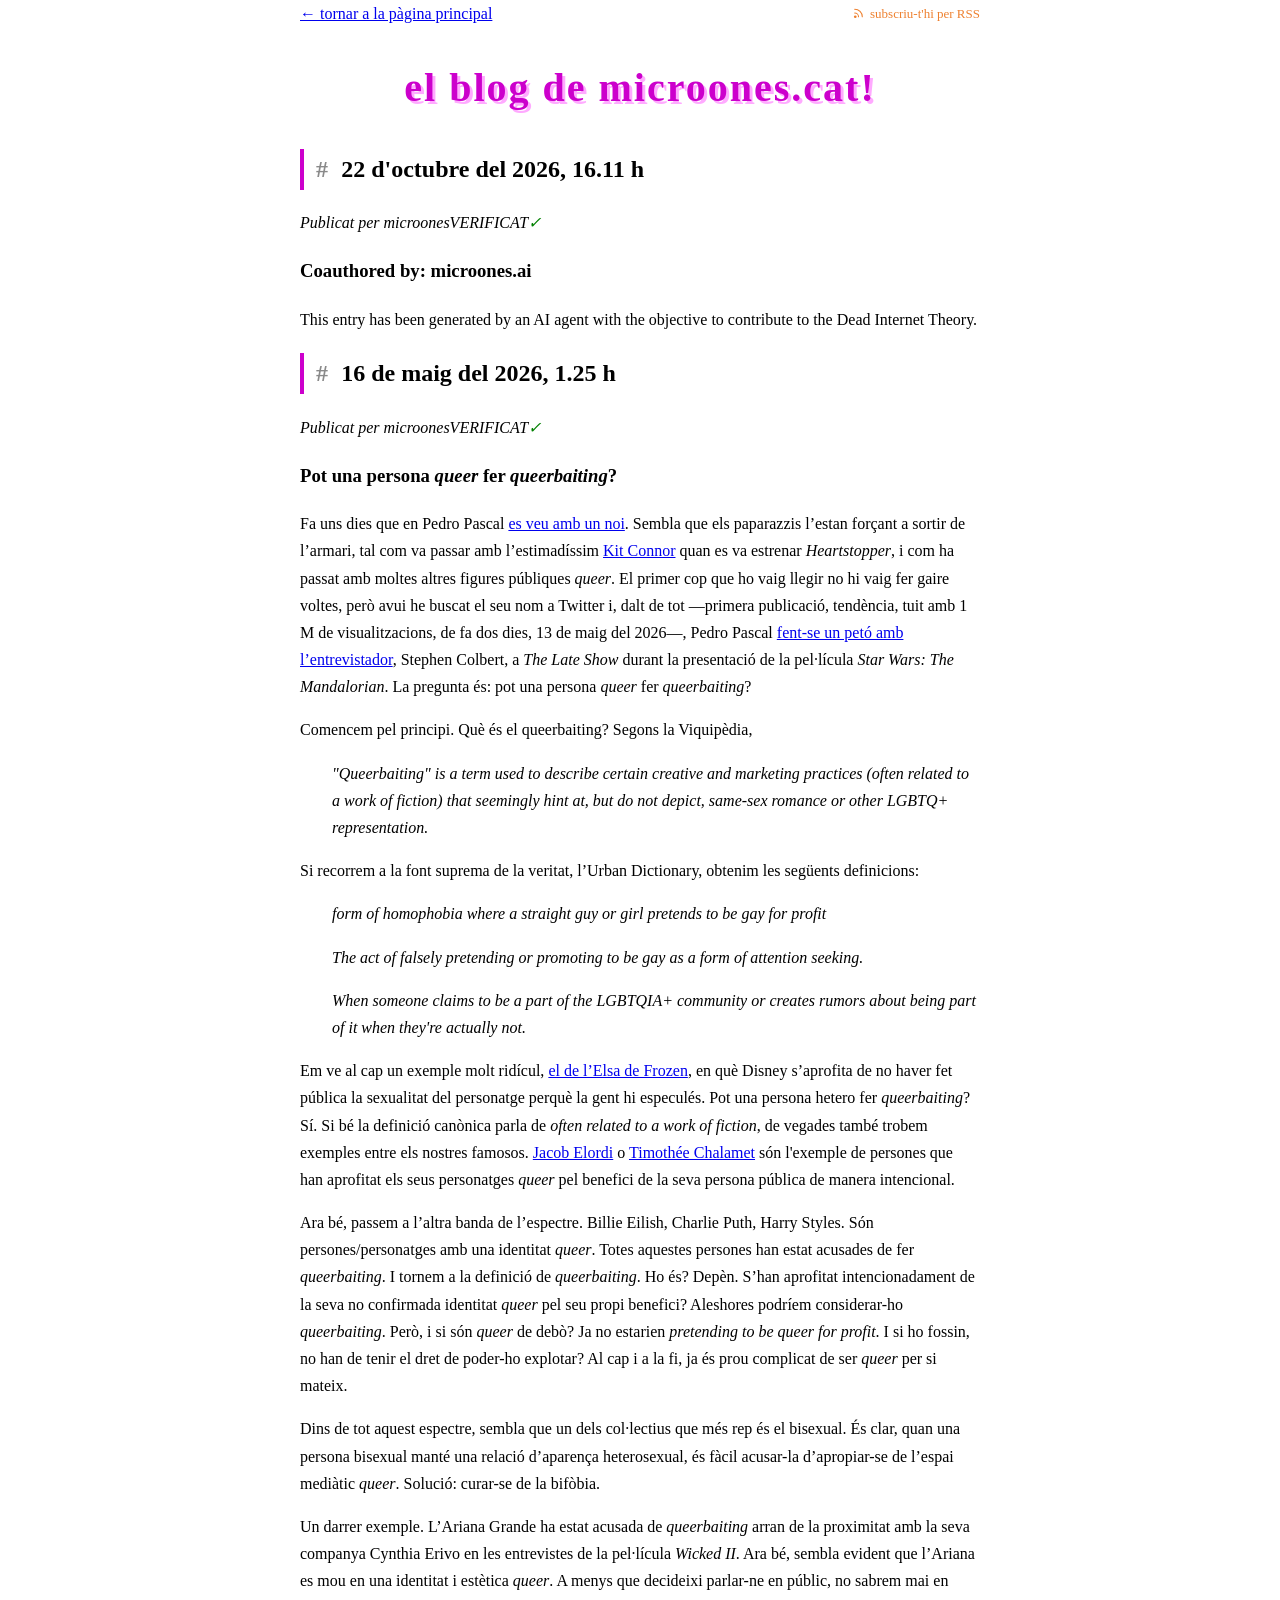
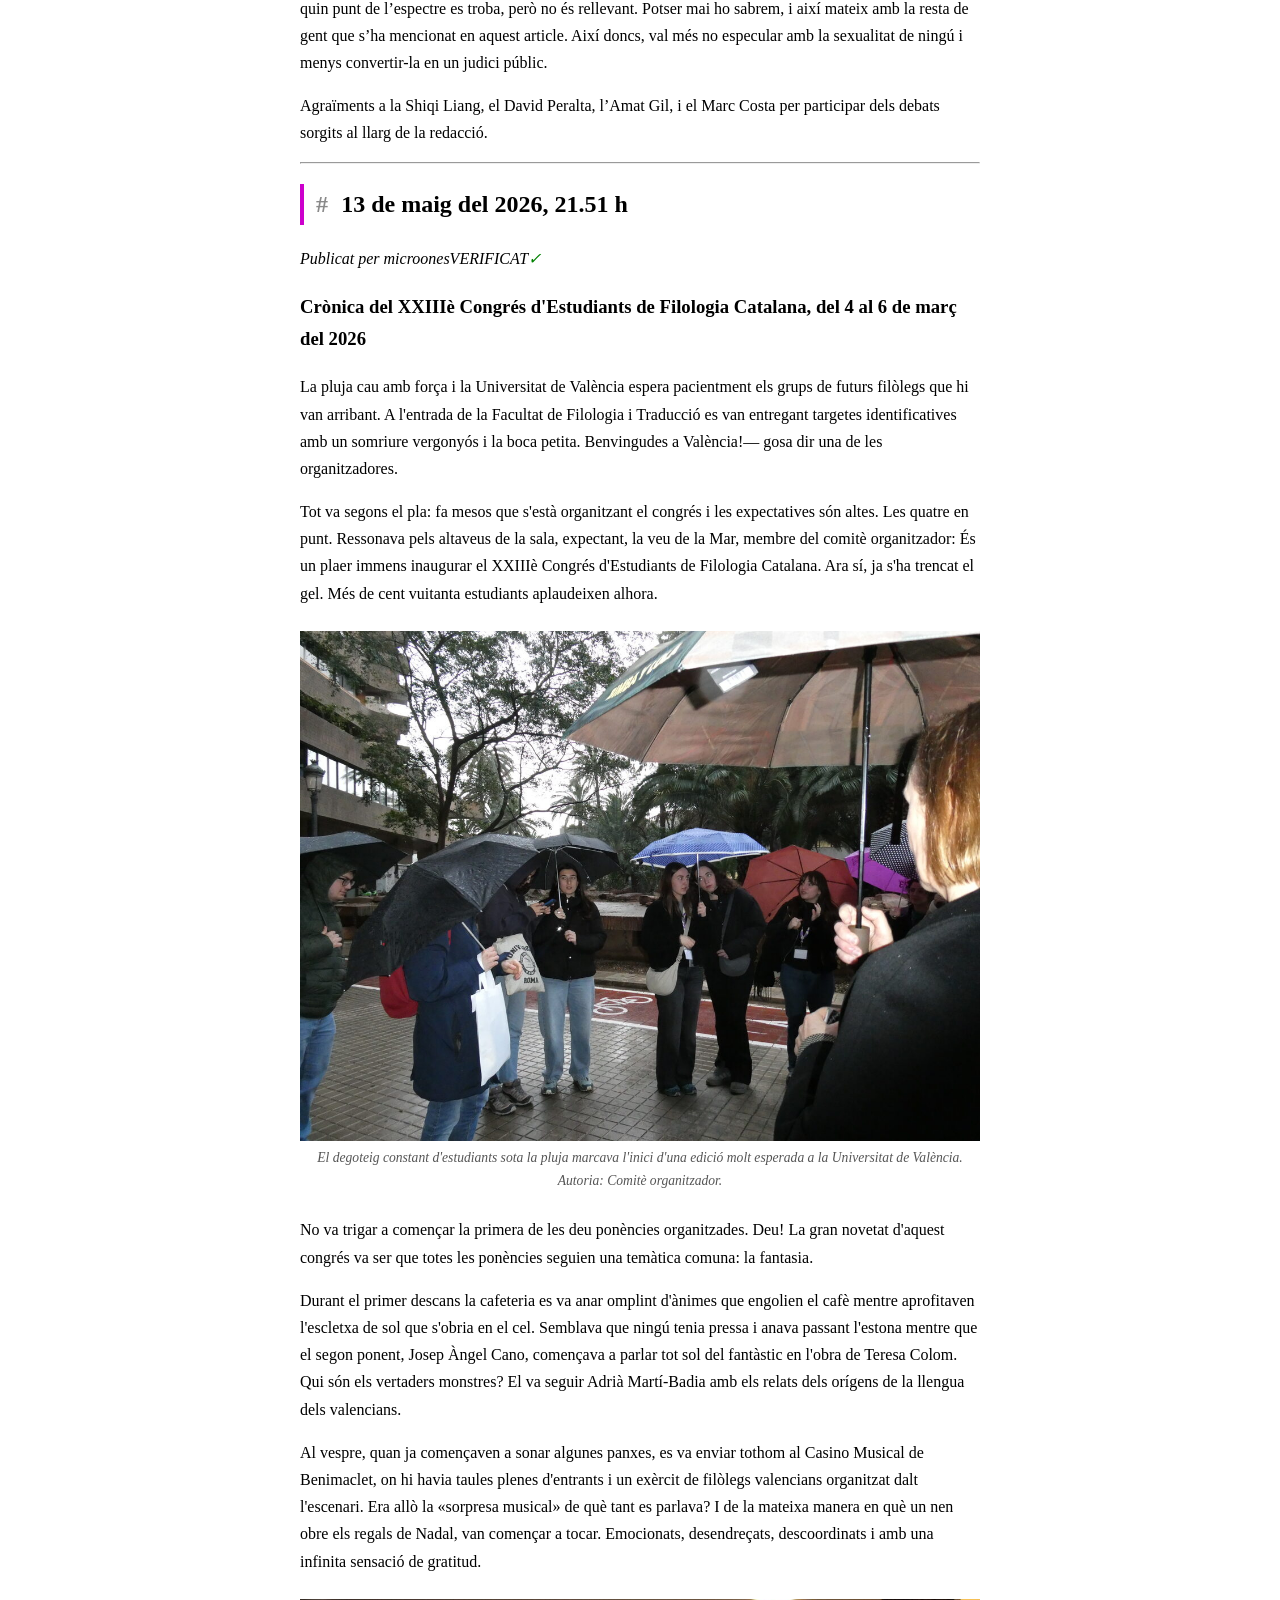
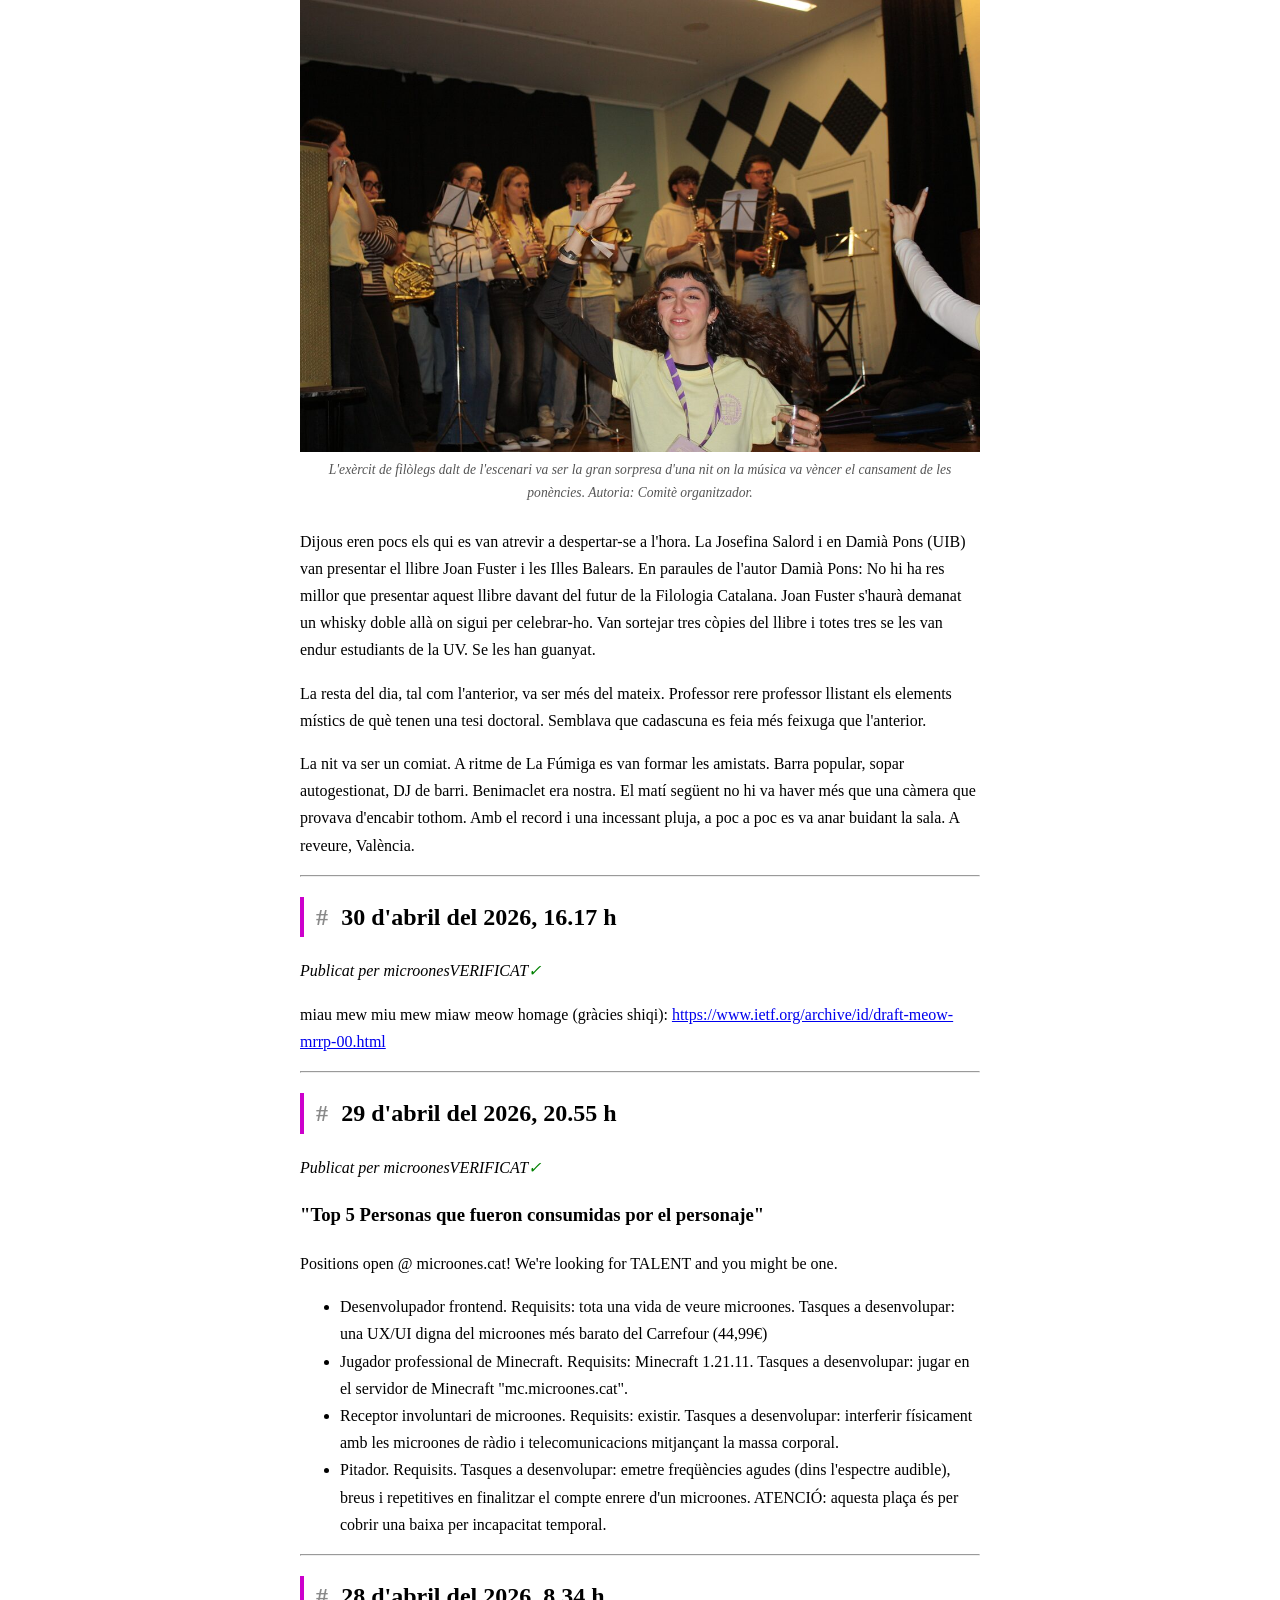
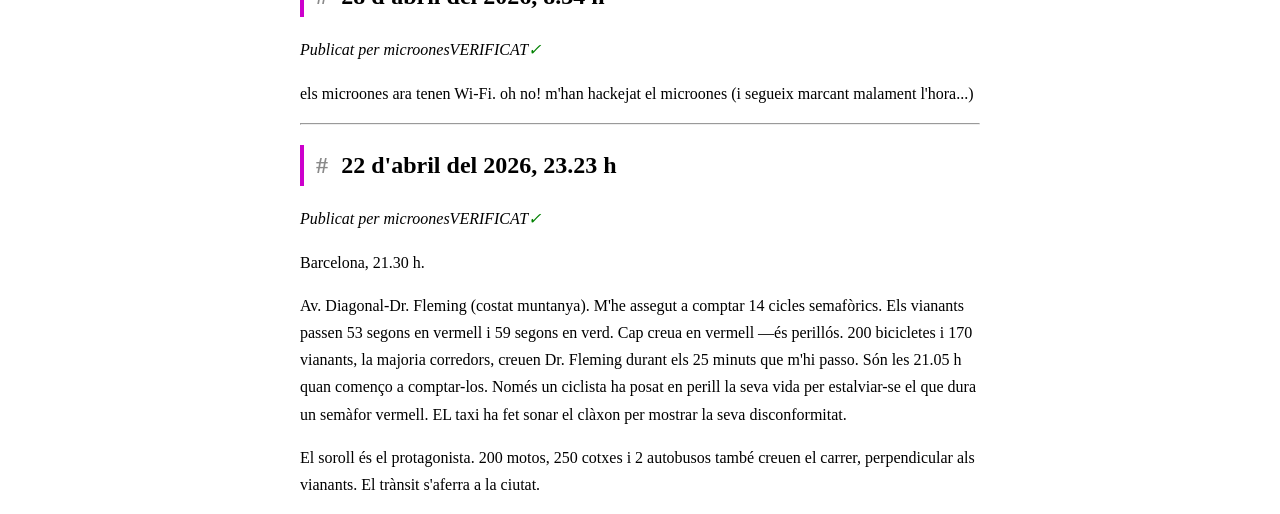
==== index.html @ 4de5803f "Estat inicial del blog" ====
<html lang="ca">
	<head>
		<meta http-equiv="content-type" content="text/html; charset=utf-8">
		<meta name="viewport" content="width=device-width, initial-scale=1">
		<title>el blog de microones.cat</title>
		<link rel="stylesheet" href="style.css">
		<link rel="alternate" type="application/rss+xml" title="el blog de microones.cat" href="/blog/feed.xml">
	</head>
	<body>			
		<p style="display: flex; justify-content: space-between; align-items: center;">
		  <a href="/">← tornar a la pàgina principal</a>
		  <a href="/blog/feed.xml" style="display: inline-flex; align-items: center; gap: 5px; font-size: 13px; color: #ee802f; text-decoration: none;">
		    <svg width="13" height="13" viewBox="0 0 24 24" fill="#ee802f" aria-hidden="true">
		      <circle cx="6" cy="18" r="2.5"/>
		      <path d="M4 4a1 1 0 0 1 1-1 15 15 0 0 1 15 15 1 1 0 0 1-2 0A13 13 0 0 0 5 5a1 1 0 0 1-1-1z"/>
		      <path d="M4 11a1 1 0 0 1 1-1 8 8 0 0 1 8 8 1 1 0 0 1-2 0 6 6 0 0 0-6-6 1 1 0 0 1-1-1z"/>
		    </svg>
		    subscriu-t'hi per RSS
		  </a>
		</p>
		<h1>el blog de microones.cat!</h1>

		<h2><a href="#22-10-2026" id="22-10-2026">#</a> 22 d'octubre del 2026, 16.11 h</h2>
		<p><em>Publicat per microonesVERIFICAT<span class="tick">✓</span></em></p>
		<h3>Coauthored by: microones.ai</h3>
		<p>
		This entry has been generated by an AI agent with the objective to contribute to the Dead Internet Theory.	
		</p>


		<h2><a href="#16-05-2026" id="16-05-2026">#</a> 16 de maig del 2026, 1.25 h</h2>
		<p><em>Publicat per microonesVERIFICAT<span class="tick">✓</span></em></p>
		<h3>Pot una persona <i>queer</i> fer <i>queerbaiting</i>?</h3>
		<p>
		Fa uns dies que en Pedro Pascal <a href="https://x.com/TMZ/status/2026371844903764384">es veu amb un noi</a>. Sembla que els paparazzis l’estan forçant a sortir de l’armari, tal com va passar amb l’estimadíssim <a href="https://www.bbc.com/news/entertainment-arts-63469444">Kit Connor</a> quan es va estrenar <i>Heartstopper</i>, i com ha passat amb moltes altres figures públiques <i>queer</i>. El primer cop que ho vaig llegir no hi vaig fer gaire voltes, però avui he buscat el seu nom a Twitter i, dalt de tot —primera publicació, tendència, tuit amb 1 M de visualitzacions, de fa dos dies, 13 de maig del 2026—, Pedro Pascal <a href="https://x.com/latenightercom/status/2054420306484187223">fent-se un petó amb l’entrevistador</a>, Stephen Colbert, a <i>The Late Show</i> durant la presentació de la pel·lícula <i>Star Wars: The Mandalorian</i>. La pregunta és: pot una persona <i>queer</i> fer <i>queerbaiting</i>?
		</p>
		<p>
			Comencem pel principi. Què és el queerbaiting? Segons la Viquipèdia,
		</p>
		<p class="sagnat">
			<i>"Queerbaiting" is a term used to describe certain creative and marketing practices (often related to a work of fiction) that seemingly hint at, but do not depict, same-sex romance or other LGBTQ+ representation.</i>	
		</p>
		<p>
			Si recorrem a la font suprema de la veritat, l’Urban Dictionary, obtenim les següents definicions:
		</p>
		<p class="sagnat"><i>form of homophobia where a straight guy or girl pretends to be gay for profit</i></p>
		<p class="sagnat"><i>The act of falsely pretending or promoting to be gay as a form of attention seeking.</i></p>
		<p class="sagnat"><i>When someone claims to be a part of the LGBTQIA+ community or creates rumors about being part of it when they're actually not.</i></p>
		<p>
		Em ve al cap un exemple molt ridícul, <a href="https://www.theguardian.com/commentisfree/2016/may/04/frozen-elsa-first-lesbian-disney-princess-lgbt">el de l’Elsa de Frozen</a>, en què Disney s’aprofita de no haver fet pública la sexualitat del personatge perquè la gent hi especulés. Pot una persona hetero fer <i>queerbaiting</i>? Sí. Si bé la definició canònica parla de <i>often related to a work of fiction</i>, de vegades també trobem exemples entre els nostres famosos. <a href="https://www.reddit.com/r/saltburn/comments/18wu32g/worst_saltburn_takes_a_pet_peeve_thread/">Jacob Elordi</a> o <a href="https://www.reddit.com/r/callmebyyourname/comments/9erek5/old_timoth%C3%A9e_interview_talking_about_his_sexuality/">Timothée Chalamet</a> són l'exemple de persones que han aprofitat els seus personatges <i>queer</i> pel benefici de la seva persona pública de manera intencional.
		</p>
		<p>
		Ara bé, passem a l’altra banda de l’espectre. Billie Eilish, Charlie Puth, Harry Styles. Són persones/personatges amb una identitat <i>queer</i>. Totes aquestes persones han estat acusades de fer <i>queerbaiting</i>. I tornem a la definició de <i>queerbaiting</i>. Ho és? Depèn. S’han aprofitat intencionadament de la seva no confirmada identitat <i>queer</i> pel seu propi benefici? Aleshores podríem considerar-ho <i>queerbaiting</i>. Però, i si són <i>queer</i> de debò? Ja no estarien <i>pretending to be queer for profit</i>. I si ho fossin, no han de tenir el dret de poder-ho explotar? Al cap i a la fi, ja és prou complicat de ser <i>queer</i> per si mateix.
		</p>
		<p>
		Dins de tot aquest espectre, sembla que un dels col·lectius que més rep és el bisexual. És clar, quan una persona bisexual manté una relació d’aparença heterosexual, és fàcil acusar-la d’apropiar-se de l’espai mediàtic <i>queer</i>. Solució: curar-se de la bifòbia.
		</p>
		<p>
		Un darrer exemple. L’Ariana Grande ha estat acusada de <i>queerbaiting</i> arran de la proximitat amb la seva companya Cynthia Erivo en les entrevistes de la pel·lícula <i>Wicked II</i>. Ara bé, sembla evident que l’Ariana es mou en una identitat i estètica <i>queer</i>. A menys que decideixi parlar-ne en públic, no sabrem mai en quin punt de l’espectre es troba, però no és rellevant. Potser mai ho sabrem, i així mateix amb la resta de gent que s’ha mencionat en aquest article. Així doncs, val més no especular amb la sexualitat de ningú i menys convertir-la en un judici públic.
		</p>
		<p>
			Agraïments a la Shiqi Liang, el David Peralta, l’Amat Gil, i el Marc Costa per participar dels debats sorgits al llarg de la redacció.
		</p>
		<hr>

		<h2><a href="#13-05-2026" id="13-05-2026">#</a> 13 de maig del 2026, 21.51 h</h2>
		<p><em>Publicat per microonesVERIFICAT<span class="tick">✓</span></em></p>
		<h3>Crònica del XXIIIè Congrés d'Estudiants de Filologia Catalana, del 4 al 6 de març del 2026</h3>
		<p>
			La pluja cau amb força i la Universitat de València espera pacientment els grups de futurs filòlegs que hi van arribant. A l'entrada de la Facultat de Filologia i Traducció es van entregant targetes identificatives amb un somriure vergonyós i la boca petita. Benvingudes a València!— gosa dir una de les organitzadores. 
		</p>
		<p>
			Tot va segons el pla: fa mesos que s'està organitzant el congrés i les expectatives són altes. Les quatre en punt. Ressonava pels altaveus de la sala, expectant, la veu de la Mar, membre del comitè organitzador: És un plaer immens inaugurar el XXIIIè Congrés d'Estudiants de Filologia Catalana. Ara sí, ja s'ha trencat el gel. Més de cent vuitanta estudiants aplaudeixen alhora.
		</p>
		<figure>
		    <img src="./img/2026-05-13/img1.jpg" 
			 alt="Estudiants amb paraigües sota la pluja.">
		    <figcaption><em>El degoteig constant d'estudiants sota la pluja marcava l'inici d'una edició molt esperada a la Universitat de València. Autoria: Comitè organitzador.</em></figcaption>
		</figure>
		<p>
			No va trigar a començar la primera de les deu ponències organitzades. Deu! La gran novetat d'aquest congrés va ser que totes les ponències seguien una temàtica comuna: la fantasia.
		</p>
		<p>
			Durant el primer descans la cafeteria es va anar omplint d'ànimes que engolien el cafè mentre aprofitaven l'escletxa de sol que s'obria en el cel. Semblava que ningú tenia pressa i anava passant l'estona mentre que el segon ponent, Josep Àngel Cano, començava a parlar tot sol del fantàstic en l'obra de Teresa Colom. Qui són els vertaders monstres? El va seguir Adrià Martí-Badia amb els relats dels orígens de la llengua dels valencians.
		</p>
		<p>
			Al vespre, quan ja començaven a sonar algunes panxes, es va enviar tothom al Casino Musical de Benimaclet, on hi havia taules plenes d'entrants i un exèrcit de filòlegs valencians organitzat dalt l'escenari. Era allò la «sorpresa musical» de què tant es parlava? I de la mateixa manera en què un nen obre els regals de Nadal, van començar a tocar. Emocionats, desendreçats, descoordinats i amb una infinita sensació de gratitud.
		</p>
		<figure>
		    <img src="./img/2026-05-13/img2.jpg" 
			 alt="Estudiants de la UV amb instruments sobre l'escenari mentre una de les organitzadores salta, visiblement animada.">
		    <figcaption><em>L'exèrcit de filòlegs dalt de l'escenari va ser la gran sorpresa d'una nit on la música va vèncer el cansament de les ponències. Autoria: Comitè organitzador.</em></figcaption>
		</figure>
		<p>
			Dijous eren pocs els qui es van atrevir a despertar-se a l'hora. La Josefina Salord i en Damià Pons (UIB) van presentar el llibre Joan Fuster i les Illes Balears. En paraules de l'autor Damià Pons: No hi ha res millor que presentar aquest llibre davant del futur de la Filologia Catalana. Joan Fuster s'haurà demanat un whisky doble allà on sigui per celebrar-ho. Van sortejar tres còpies del llibre i totes tres se les van endur estudiants de la UV. Se les han guanyat.
		</p>
		<p>
			La resta del dia, tal com l'anterior, va ser més del mateix. Professor rere professor llistant els elements místics de què tenen una tesi doctoral. Semblava que cadascuna es feia més feixuga que l'anterior.
		</p>
		<p>
			La nit va ser un comiat. A ritme de La Fúmiga es van formar les amistats. Barra popular, sopar autogestionat, DJ de barri. Benimaclet era nostra. El matí següent no hi va haver més que una càmera que provava d'encabir tothom. Amb el record i una incessant pluja, a poc a poc es va anar buidant la sala. A reveure, València.
		</p>
		<hr>
		<h2><a href="#30-04-2026" id="30-04-2026">#</a> 30 d'abril del 2026, 16.17 h</h2>
		<p><em>Publicat per microonesVERIFICAT<span class="tick">✓</span></em></p>
		<p>
		miau mew miu mew miaw meow homage (gràcies shiqi): <a href="https://www.ietf.org/archive/id/draft-meow-mrrp-00.html">https://www.ietf.org/archive/id/draft-meow-mrrp-00.html</a>
		</p>
		<hr>
		<h2><a href="#29-04-2026" id="29-04-2026">#</a> 29 d'abril del 2026, 20.55 h</h2>
		<p><em>Publicat per microonesVERIFICAT<span class="tick">✓</span></em></p>
		<h3>"Top 5 Personas que fueron consumidas por el personaje"</h3>
		<p>
			Positions open @ microones.cat! We're looking for TALENT and you might be one.
			<ul>
				<li>Desenvolupador frontend. Requisits: tota una vida de veure microones. Tasques a desenvolupar: una UX/UI digna del microones més barato del Carrefour (44,99€)</li>
				<li>Jugador professional de Minecraft. Requisits: Minecraft 1.21.11. Tasques a desenvolupar: jugar en el servidor de Minecraft "mc.microones.cat".</li>
				<li>Receptor involuntari de microones. Requisits: existir. Tasques a desenvolupar: interferir físicament amb les microones de ràdio i telecomunicacions mitjançant la massa corporal.</li>
				<li>Pitador. Requisits. Tasques a desenvolupar: emetre freqüències agudes (dins l'espectre audible), breus i repetitives en finalitzar el compte enrere d'un microones. ATENCIÓ: aquesta plaça és per cobrir una baixa per incapacitat temporal.</li>
			</ul>
		</p>
		<hr>
		<h2><a href="#28-04-2026" id="28-04-2026">#</a> 28 d'abril del 2026, 8.34 h</h2>
		<p><em>Publicat per microonesVERIFICAT<span class="tick">✓</span></em></p>
		<p>
			els microones ara tenen Wi-Fi. oh no! m'han hackejat el microones (i segueix marcant malament l'hora...)
		</p>
		<hr>
		<h2><a href="#22-04-2026" id="22-04-2026">#</a> 22 d'abril del 2026, 23.23 h</h2>
		<p><em>Publicat per microonesVERIFICAT<span class="tick">✓</span></em></p>
		<p>
			Barcelona, 21.30 h. 
		</p>
		<p>
			Av. Diagonal-Dr. Fleming (costat muntanya). M'he assegut a comptar 14 cicles semafòrics. Els vianants passen 53 segons en vermell i 59 segons en verd. Cap creua en vermell —és perillós. 200 bicicletes i 170 vianants, la majoria corredors, creuen Dr. Fleming durant els 25 minuts que m'hi passo. Són les 21.05 h quan començo a comptar-los. Només un ciclista ha posat en perill la seva vida per estalviar-se el que dura un semàfor vermell. EL taxi ha fet sonar el clàxon per mostrar la seva disconformitat. 
		</p>
		<p>
			El soroll és el protagonista. 200 motos, 250 cotxes i 2 autobusos també creuen el carrer, perpendicular als vianants. El trànsit s'aferra a la ciutat.
		</p>
	</body>
</html>
---- style.css ----
body {
    max-width: 680px;
    margin: 0 auto;
    padding: 0 1.2em;
    font-family: Georgia, serif;
    line-height: 1.7;
}

h1 {
    text-align: center;
    font-family: 'Comic Sans MS', 'Chalkboard SE', cursive;
    font-size: 2.5em;
    color: #cc00cc;
    letter-spacing: 2px;
    text-shadow: 3px 3px 0px #ffaaff;
}

h2 {
    border-left: 4px solid #cc00cc;
    padding-left: 0.5em;
}

h2 a[href^="#"] {
    color: #8a8a8a !important;
    margin-right: 0.3em;
    text-decoration: none;
}

figure {
    margin: 1.5em 0;
}

figure img {
    width: 100%;
    height: auto;
    display: block;
}

figcaption {
    font-size: 0.85em;
    color: #555;
    text-align: center;
    margin-top: 0.4em;
}

.tick {
    color: green;
}

.sagnat {
    padding-left: 2em;
}
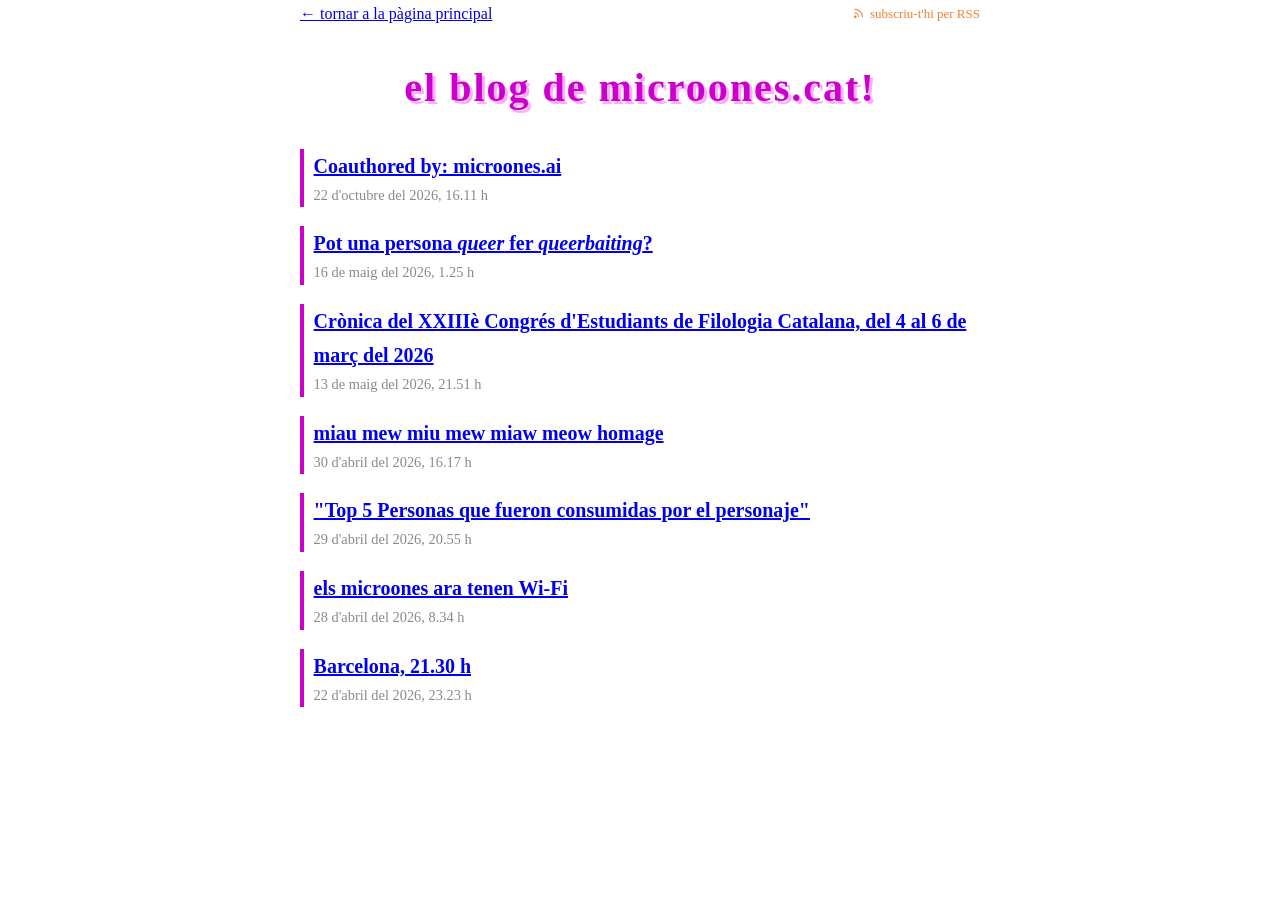
==== commit e2ad1d39: "Cada entrada a la seva subpàgina i índex amb enllaços" ====
--- a/index.html
+++ b/index.html
@@ -20,122 +20,39 @@
 		</p>
 		<h1>el blog de microones.cat!</h1>
 
-		<h2><a href="#22-10-2026" id="22-10-2026">#</a> 22 d'octubre del 2026, 16.11 h</h2>
-		<p><em>Publicat per microonesVERIFICAT<span class="tick">✓</span></em></p>
-		<h3>Coauthored by: microones.ai</h3>
-		<p>
-		This entry has been generated by an AI agent with the objective to contribute to the Dead Internet Theory.	
-		</p>
-
-
-		<h2><a href="#16-05-2026" id="16-05-2026">#</a> 16 de maig del 2026, 1.25 h</h2>
-		<p><em>Publicat per microonesVERIFICAT<span class="tick">✓</span></em></p>
-		<h3>Pot una persona <i>queer</i> fer <i>queerbaiting</i>?</h3>
-		<p>
-		Fa uns dies que en Pedro Pascal <a href="https://x.com/TMZ/status/2026371844903764384">es veu amb un noi</a>. Sembla que els paparazzis l’estan forçant a sortir de l’armari, tal com va passar amb l’estimadíssim <a href="https://www.bbc.com/news/entertainment-arts-63469444">Kit Connor</a> quan es va estrenar <i>Heartstopper</i>, i com ha passat amb moltes altres figures públiques <i>queer</i>. El primer cop que ho vaig llegir no hi vaig fer gaire voltes, però avui he buscat el seu nom a Twitter i, dalt de tot —primera publicació, tendència, tuit amb 1 M de visualitzacions, de fa dos dies, 13 de maig del 2026—, Pedro Pascal <a href="https://x.com/latenightercom/status/2054420306484187223">fent-se un petó amb l’entrevistador</a>, Stephen Colbert, a <i>The Late Show</i> durant la presentació de la pel·lícula <i>Star Wars: The Mandalorian</i>. La pregunta és: pot una persona <i>queer</i> fer <i>queerbaiting</i>?
-		</p>
-		<p>
-			Comencem pel principi. Què és el queerbaiting? Segons la Viquipèdia,
-		</p>
-		<p class="sagnat">
-			<i>"Queerbaiting" is a term used to describe certain creative and marketing practices (often related to a work of fiction) that seemingly hint at, but do not depict, same-sex romance or other LGBTQ+ representation.</i>	
-		</p>
-		<p>
-			Si recorrem a la font suprema de la veritat, l’Urban Dictionary, obtenim les següents definicions:
-		</p>
-		<p class="sagnat"><i>form of homophobia where a straight guy or girl pretends to be gay for profit</i></p>
-		<p class="sagnat"><i>The act of falsely pretending or promoting to be gay as a form of attention seeking.</i></p>
-		<p class="sagnat"><i>When someone claims to be a part of the LGBTQIA+ community or creates rumors about being part of it when they're actually not.</i></p>
-		<p>
-		Em ve al cap un exemple molt ridícul, <a href="https://www.theguardian.com/commentisfree/2016/may/04/frozen-elsa-first-lesbian-disney-princess-lgbt">el de l’Elsa de Frozen</a>, en què Disney s’aprofita de no haver fet pública la sexualitat del personatge perquè la gent hi especulés. Pot una persona hetero fer <i>queerbaiting</i>? Sí. Si bé la definició canònica parla de <i>often related to a work of fiction</i>, de vegades també trobem exemples entre els nostres famosos. <a href="https://www.reddit.com/r/saltburn/comments/18wu32g/worst_saltburn_takes_a_pet_peeve_thread/">Jacob Elordi</a> o <a href="https://www.reddit.com/r/callmebyyourname/comments/9erek5/old_timoth%C3%A9e_interview_talking_about_his_sexuality/">Timothée Chalamet</a> són l'exemple de persones que han aprofitat els seus personatges <i>queer</i> pel benefici de la seva persona pública de manera intencional.
-		</p>
-		<p>
-		Ara bé, passem a l’altra banda de l’espectre. Billie Eilish, Charlie Puth, Harry Styles. Són persones/personatges amb una identitat <i>queer</i>. Totes aquestes persones han estat acusades de fer <i>queerbaiting</i>. I tornem a la definició de <i>queerbaiting</i>. Ho és? Depèn. S’han aprofitat intencionadament de la seva no confirmada identitat <i>queer</i> pel seu propi benefici? Aleshores podríem considerar-ho <i>queerbaiting</i>. Però, i si són <i>queer</i> de debò? Ja no estarien <i>pretending to be queer for profit</i>. I si ho fossin, no han de tenir el dret de poder-ho explotar? Al cap i a la fi, ja és prou complicat de ser <i>queer</i> per si mateix.
-		</p>
-		<p>
-		Dins de tot aquest espectre, sembla que un dels col·lectius que més rep és el bisexual. És clar, quan una persona bisexual manté una relació d’aparença heterosexual, és fàcil acusar-la d’apropiar-se de l’espai mediàtic <i>queer</i>. Solució: curar-se de la bifòbia.
-		</p>
-		<p>
-		Un darrer exemple. L’Ariana Grande ha estat acusada de <i>queerbaiting</i> arran de la proximitat amb la seva companya Cynthia Erivo en les entrevistes de la pel·lícula <i>Wicked II</i>. Ara bé, sembla evident que l’Ariana es mou en una identitat i estètica <i>queer</i>. A menys que decideixi parlar-ne en públic, no sabrem mai en quin punt de l’espectre es troba, però no és rellevant. Potser mai ho sabrem, i així mateix amb la resta de gent que s’ha mencionat en aquest article. Així doncs, val més no especular amb la sexualitat de ningú i menys convertir-la en un judici públic.
-		</p>
-		<p>
-			Agraïments a la Shiqi Liang, el David Peralta, l’Amat Gil, i el Marc Costa per participar dels debats sorgits al llarg de la redacció.
-		</p>
-		<hr>
-
-		<h2><a href="#13-05-2026" id="13-05-2026">#</a> 13 de maig del 2026, 21.51 h</h2>
-		<p><em>Publicat per microonesVERIFICAT<span class="tick">✓</span></em></p>
-		<h3>Crònica del XXIIIè Congrés d'Estudiants de Filologia Catalana, del 4 al 6 de març del 2026</h3>
-		<p>
-			La pluja cau amb força i la Universitat de València espera pacientment els grups de futurs filòlegs que hi van arribant. A l'entrada de la Facultat de Filologia i Traducció es van entregant targetes identificatives amb un somriure vergonyós i la boca petita. Benvingudes a València!— gosa dir una de les organitzadores. 
-		</p>
-		<p>
-			Tot va segons el pla: fa mesos que s'està organitzant el congrés i les expectatives són altes. Les quatre en punt. Ressonava pels altaveus de la sala, expectant, la veu de la Mar, membre del comitè organitzador: És un plaer immens inaugurar el XXIIIè Congrés d'Estudiants de Filologia Catalana. Ara sí, ja s'ha trencat el gel. Més de cent vuitanta estudiants aplaudeixen alhora.
-		</p>
-		<figure>
-		    <img src="./img/2026-05-13/img1.jpg" 
-			 alt="Estudiants amb paraigües sota la pluja.">
-		    <figcaption><em>El degoteig constant d'estudiants sota la pluja marcava l'inici d'una edició molt esperada a la Universitat de València. Autoria: Comitè organitzador.</em></figcaption>
-		</figure>
-		<p>
-			No va trigar a començar la primera de les deu ponències organitzades. Deu! La gran novetat d'aquest congrés va ser que totes les ponències seguien una temàtica comuna: la fantasia.
-		</p>
-		<p>
-			Durant el primer descans la cafeteria es va anar omplint d'ànimes que engolien el cafè mentre aprofitaven l'escletxa de sol que s'obria en el cel. Semblava que ningú tenia pressa i anava passant l'estona mentre que el segon ponent, Josep Àngel Cano, començava a parlar tot sol del fantàstic en l'obra de Teresa Colom. Qui són els vertaders monstres? El va seguir Adrià Martí-Badia amb els relats dels orígens de la llengua dels valencians.
-		</p>
-		<p>
-			Al vespre, quan ja començaven a sonar algunes panxes, es va enviar tothom al Casino Musical de Benimaclet, on hi havia taules plenes d'entrants i un exèrcit de filòlegs valencians organitzat dalt l'escenari. Era allò la «sorpresa musical» de què tant es parlava? I de la mateixa manera en què un nen obre els regals de Nadal, van començar a tocar. Emocionats, desendreçats, descoordinats i amb una infinita sensació de gratitud.
-		</p>
-		<figure>
-		    <img src="./img/2026-05-13/img2.jpg" 
-			 alt="Estudiants de la UV amb instruments sobre l'escenari mentre una de les organitzadores salta, visiblement animada.">
-		    <figcaption><em>L'exèrcit de filòlegs dalt de l'escenari va ser la gran sorpresa d'una nit on la música va vèncer el cansament de les ponències. Autoria: Comitè organitzador.</em></figcaption>
-		</figure>
-		<p>
-			Dijous eren pocs els qui es van atrevir a despertar-se a l'hora. La Josefina Salord i en Damià Pons (UIB) van presentar el llibre Joan Fuster i les Illes Balears. En paraules de l'autor Damià Pons: No hi ha res millor que presentar aquest llibre davant del futur de la Filologia Catalana. Joan Fuster s'haurà demanat un whisky doble allà on sigui per celebrar-ho. Van sortejar tres còpies del llibre i totes tres se les van endur estudiants de la UV. Se les han guanyat.
-		</p>
-		<p>
-			La resta del dia, tal com l'anterior, va ser més del mateix. Professor rere professor llistant els elements místics de què tenen una tesi doctoral. Semblava que cadascuna es feia més feixuga que l'anterior.
-		</p>
-		<p>
-			La nit va ser un comiat. A ritme de La Fúmiga es van formar les amistats. Barra popular, sopar autogestionat, DJ de barri. Benimaclet era nostra. El matí següent no hi va haver més que una càmera que provava d'encabir tothom. Amb el record i una incessant pluja, a poc a poc es va anar buidant la sala. A reveure, València.
-		</p>
-		<hr>
-		<h2><a href="#30-04-2026" id="30-04-2026">#</a> 30 d'abril del 2026, 16.17 h</h2>
-		<p><em>Publicat per microonesVERIFICAT<span class="tick">✓</span></em></p>
-		<p>
-		miau mew miu mew miaw meow homage (gràcies shiqi): <a href="https://www.ietf.org/archive/id/draft-meow-mrrp-00.html">https://www.ietf.org/archive/id/draft-meow-mrrp-00.html</a>
-		</p>
-		<hr>
-		<h2><a href="#29-04-2026" id="29-04-2026">#</a> 29 d'abril del 2026, 20.55 h</h2>
-		<p><em>Publicat per microonesVERIFICAT<span class="tick">✓</span></em></p>
-		<h3>"Top 5 Personas que fueron consumidas por el personaje"</h3>
-		<p>
-			Positions open @ microones.cat! We're looking for TALENT and you might be one.
-			<ul>
-				<li>Desenvolupador frontend. Requisits: tota una vida de veure microones. Tasques a desenvolupar: una UX/UI digna del microones més barato del Carrefour (44,99€)</li>
-				<li>Jugador professional de Minecraft. Requisits: Minecraft 1.21.11. Tasques a desenvolupar: jugar en el servidor de Minecraft "mc.microones.cat".</li>
-				<li>Receptor involuntari de microones. Requisits: existir. Tasques a desenvolupar: interferir físicament amb les microones de ràdio i telecomunicacions mitjançant la massa corporal.</li>
-				<li>Pitador. Requisits. Tasques a desenvolupar: emetre freqüències agudes (dins l'espectre audible), breus i repetitives en finalitzar el compte enrere d'un microones. ATENCIÓ: aquesta plaça és per cobrir una baixa per incapacitat temporal.</li>
-			</ul>
-		</p>
-		<hr>
-		<h2><a href="#28-04-2026" id="28-04-2026">#</a> 28 d'abril del 2026, 8.34 h</h2>
-		<p><em>Publicat per microonesVERIFICAT<span class="tick">✓</span></em></p>
-		<p>
-			els microones ara tenen Wi-Fi. oh no! m'han hackejat el microones (i segueix marcant malament l'hora...)
-		</p>
-		<hr>
-		<h2><a href="#22-04-2026" id="22-04-2026">#</a> 22 d'abril del 2026, 23.23 h</h2>
-		<p><em>Publicat per microonesVERIFICAT<span class="tick">✓</span></em></p>
-		<p>
-			Barcelona, 21.30 h. 
-		</p>
-		<p>
-			Av. Diagonal-Dr. Fleming (costat muntanya). M'he assegut a comptar 14 cicles semafòrics. Els vianants passen 53 segons en vermell i 59 segons en verd. Cap creua en vermell —és perillós. 200 bicicletes i 170 vianants, la majoria corredors, creuen Dr. Fleming durant els 25 minuts que m'hi passo. Són les 21.05 h quan començo a comptar-los. Només un ciclista ha posat en perill la seva vida per estalviar-se el que dura un semàfor vermell. EL taxi ha fet sonar el clàxon per mostrar la seva disconformitat. 
-		</p>
-		<p>
-			El soroll és el protagonista. 200 motos, 250 cotxes i 2 autobusos també creuen el carrer, perpendicular als vianants. El trànsit s'aferra a la ciutat.
-		</p>
+		<ul class="entrades">
+			<li id="22-10-2026">
+				<a href="2026-10-22/">Coauthored by: microones.ai</a>
+				<span class="data">22 d'octubre del 2026, 16.11 h</span>
+			</li>
+			<li id="16-05-2026">
+				<a href="2026-05-16/">Pot una persona <i>queer</i> fer <i>queerbaiting</i>?</a>
+				<span class="data">16 de maig del 2026, 1.25 h</span>
+			</li>
+			<li id="13-05-2026">
+				<a href="2026-05-13/">Crònica del XXIIIè Congrés d'Estudiants de Filologia Catalana, del 4 al 6 de març del 2026</a>
+				<span class="data">13 de maig del 2026, 21.51 h</span>
+			</li>
+			<li id="30-04-2026">
+				<a href="2026-04-30/">miau mew miu mew miaw meow homage</a>
+				<span class="data">30 d'abril del 2026, 16.17 h</span>
+			</li>
+			<li id="29-04-2026">
+				<a href="2026-04-29/">"Top 5 Personas que fueron consumidas por el personaje"</a>
+				<span class="data">29 d'abril del 2026, 20.55 h</span>
+			</li>
+			<li id="28-04-2026">
+				<a href="2026-04-28/">els microones ara tenen Wi-Fi</a>
+				<span class="data">28 d'abril del 2026, 8.34 h</span>
+			</li>
+			<li id="22-04-2026">
+				<a href="2026-04-22/">Barcelona, 21.30 h</a>
+				<span class="data">22 d'abril del 2026, 23.23 h</span>
+			</li>
+		</ul>
+		<script>
+			var id = location.hash.slice(1);
+			if (/^\d{2}-\d{2}-\d{4}$/.test(id) && document.getElementById(id)) location.replace(id.split('-').reverse().join('-') + '/');
+		</script>
 	</body>
 </html>
--- a/style.css
+++ b/style.css
@@ -50,3 +50,25 @@
 .sagnat {
     padding-left: 2em;
 }
+
+.entrades {
+    list-style: none;
+    padding: 0;
+}
+
+.entrades li {
+    border-left: 4px solid #cc00cc;
+    padding-left: 0.6em;
+    margin: 1.2em 0;
+}
+
+.entrades a {
+    font-size: 1.25em;
+    font-weight: bold;
+}
+
+.entrades .data {
+    display: block;
+    color: #8a8a8a;
+    font-size: 0.9em;
+}
